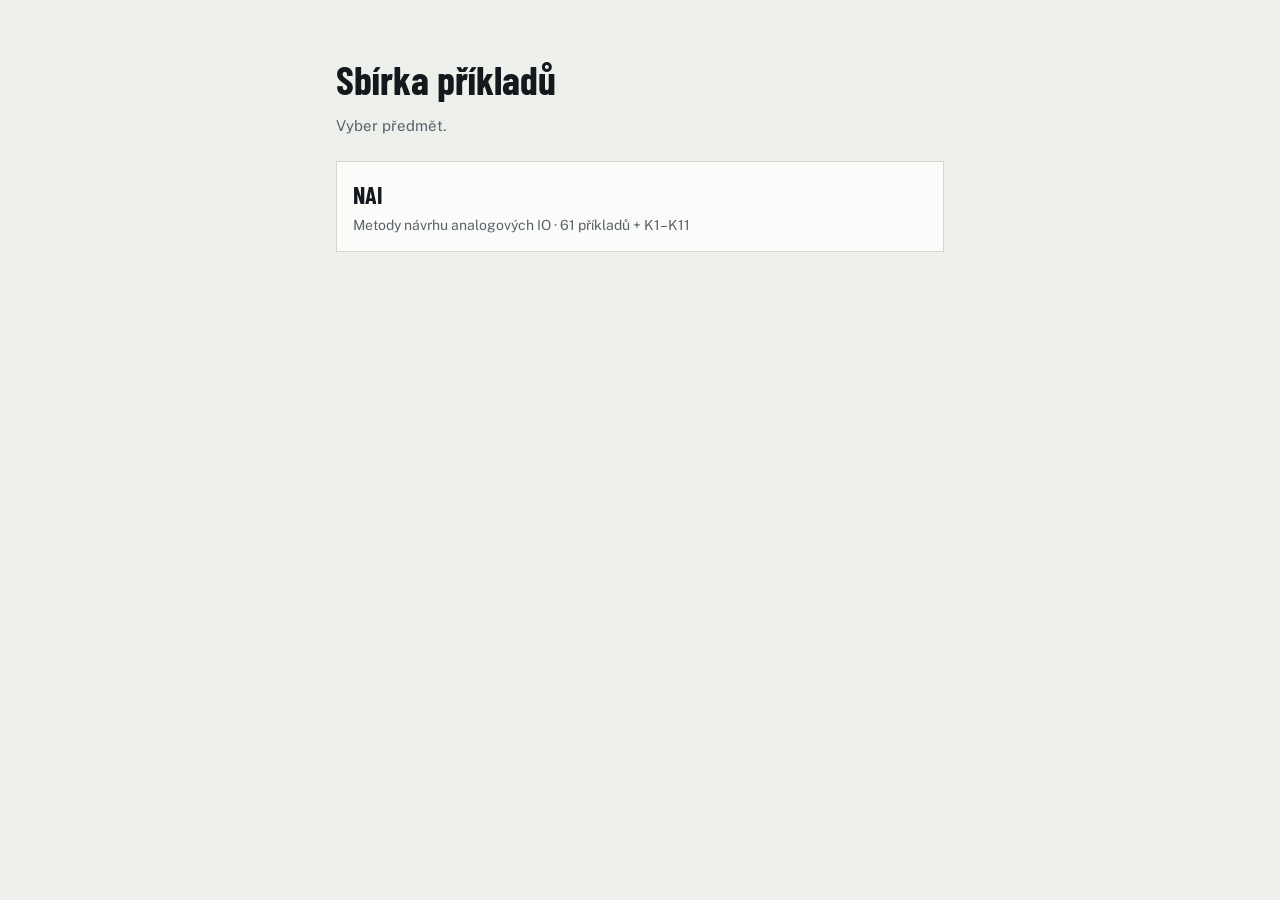
==== index.html @ 672db0f1 "Sbírka: shared app with subjects in data/<subject>/, NAI as the first core/ holds the app (app.js, a" ====
<!doctype html>
<html lang="cs">
<head>
<meta charset="utf-8">
<meta name="viewport" content="width=device-width, initial-scale=1">
<title>Sbírka příkladů</title>
<meta name="description" content="Sbírky příkladů po krocích: vysvětlení a procvičování">
<link rel="preconnect" href="https://fonts.googleapis.com">
<link rel="preconnect" href="https://fonts.gstatic.com" crossorigin>
<link href="https://fonts.googleapis.com/css2?family=Barlow+Condensed:wght@500;600;700&family=Public+Sans:wght@400;600&display=swap" rel="stylesheet">
<link rel="stylesheet" href="core/app.css">
<style>
  .home { max-width: 640px; margin: 0 auto; padding: 48px 16px; }
  .home h1 { font-family: var(--font-display); font-size: 40px; margin: 0 0 4px; }
  .home > p { color: var(--muted); margin: 0 0 24px; }
  .subj { display: grid; gap: 10px; padding: 0; list-style: none; }
  .subj a { display: block; padding: 14px 16px; border: 1px solid var(--rule); border-radius: var(--radius-sm); background: var(--sheet); color: var(--ink); text-decoration: none; }
  .subj a:hover, .subj a:focus-visible { border-color: var(--accent); }
  .subj b { font-family: var(--font-display); font-size: 24px; display: block; }
  .subj span { color: var(--muted); font-size: 14px; }
</style>
</head>
<body>
<main class="home">
  <h1>Sbírka příkladů</h1>
  <p>Vyber předmět.</p>
  <ul class="subj" id="subj"></ul>
</main>
<script src="data/subjects.js"></script>
<script>
document.getElementById("subj").innerHTML = (window.SUBJECTS || []).map(function (s) {
  return '<li><a href="' + s.id + '/"><b>' + s.name + "</b><span>" + s.desc + "</span></a></li>";
}).join("");
</script>
</body>
</html>
---- core/app.css ----
:root {
  --paper: #eef0ec; --sheet: #fbfcfa; --ink: #15191e; --muted: #5a626b; --rule: #d3d8cf;
  --accent: #2148c4; --accent-soft: #e3e9fb; --mark: #b9470f; --mark-soft: #f7e7dc;
  --ok: #17703a; --ok-soft: #e1f2e6; --bad: #a8261b; --bad-soft: #f8e3e0;
  --idea: #6b3fc4; --idea-soft: #efe8fb; --schem-bg: #ffffff;
  --radius: 0px; --radius-sm: 0px; --shadow: none;
  --font-display: "Barlow Condensed", "Arial Narrow", "Roboto Condensed", sans-serif;
  --font-body: "Public Sans", "Segoe UI", system-ui, sans-serif;
  --font-mono: "JetBrains Mono", ui-monospace, "Cascadia Mono", Consolas, monospace;
}
@media (prefers-color-scheme: dark) {
  :root:not([data-theme="light"]) {
    --paper: #121417; --sheet: #1a1d21; --ink: #e7e9ec; --muted: #9aa2ab; --rule: #2e333a;
    --accent: #8aa6ff; --accent-soft: #1f2a4a; --mark: #f0955c; --mark-soft: #3a2416;
    --ok: #6fd393; --ok-soft: #173323; --bad: #ff8a7d; --bad-soft: #3a1d1a;
    --idea: #b794f6; --idea-soft: #2a2140; --schem-bg: #fbfbf8;
    color-scheme: dark;
  }
}
:root[data-theme="dark"] {
  --paper: #121417; --sheet: #1a1d21; --ink: #e7e9ec; --muted: #9aa2ab; --rule: #2e333a;
  --accent: #8aa6ff; --accent-soft: #1f2a4a; --mark: #f0955c; --mark-soft: #3a2416;
  --ok: #6fd393; --ok-soft: #173323; --bad: #ff8a7d; --bad-soft: #3a1d1a;
  --idea: #b794f6; --idea-soft: #2a2140; --schem-bg: #fbfbf8;
  color-scheme: dark;
}

* { box-sizing: border-box; }
html, body { margin: 0; }
body { background: var(--paper); color: var(--ink); font-family: var(--font-body); font-size: 15px; line-height: 1.55; }
button, input { font: inherit; color: inherit; }
:focus-visible { outline: 2px solid var(--accent); outline-offset: 2px; }
sub { font-size: .72em; line-height: 0; }



.app { min-height: 100vh; background: var(--paper); display: grid; grid-template-columns: 280px minmax(0, 1fr); align-items: start; }
/* the page is never wider than the screen: Firefox for Android grows its "layout viewport" to fit anything that sticks
   out, even 1 px (overflow on html doesn't stop it), and the fixed drawers and the sticky schematic then drift with the
   page until they reach that larger edge. clip (not hidden) doesn't make .app a scroller, so sticky still works. */
.app { overflow-x: clip; }
.app > aside { position: sticky; top: 0; height: 100vh; overflow-y: auto; border-right: 1px solid var(--rule); background: var(--sheet); display: flex; flex-direction: column; }
.side-top { position: sticky; top: 0; z-index: 3; background: var(--sheet); }
.brand { padding: 14px 16px 10px; border-bottom: 1px solid var(--rule); display: flex; gap: 10px; align-items: flex-start; justify-content: space-between; }
.brand b { font-family: var(--font-display); font-size: 24px; line-height: 1; display: block; }
.brand span { font-size: 12px; color: var(--muted); display: block; margin-top: 2px; }
.iconbtn { border: 1px solid var(--rule); background: var(--paper); width: 32px; height: 32px; cursor: pointer; font-size: 17px; line-height: 1; flex: none; }
.iconbtn:hover { border-color: var(--accent); color: var(--accent); }
.search { padding: 8px 10px; border-bottom: 1px solid var(--rule); }
.search input { width: 100%; padding: 6px 9px; border: 1px solid var(--rule); background: var(--paper); font-size: 14px; }
.search input:focus { border-color: var(--accent); }
.nores { padding: 14px; font-size: 13px; color: var(--muted); font-style: italic; }
.navtabs { display: flex; flex-wrap: wrap; gap: 4px; padding: 8px 10px; border-bottom: 1px solid var(--rule); }
.navtabs button { border: 1px solid var(--rule); background: var(--paper); padding: 3px 9px; cursor: pointer; font-size: 13px; }
.navtabs button[aria-current="true"] { background: var(--accent); border-color: var(--accent); color: var(--sheet); }
.list { list-style: none; margin: 0; padding: 0 0 8px; }
.list .group { font-family: var(--font-mono); font-size: 11px; letter-spacing: .05em; text-transform: uppercase; color: var(--muted); padding: 12px 14px 5px; }
.list button { width: 100%; text-align: left; border: 0; border-bottom: 1px solid var(--rule); background: transparent; cursor: pointer; display: grid; grid-template-columns: 40px minmax(0, 1fr); gap: 2px 8px; padding: 8px 12px; align-items: baseline; }
.list button:hover { background: var(--paper); }
.list button[aria-current="true"] { background: var(--paper); box-shadow: inset 3px 0 0 var(--accent); }
.list .n { font-family: var(--font-display); font-weight: 700; font-size: 20px; line-height: 1; color: var(--accent); }
.list .t { font-size: 13.5px; line-height: 1.3; }
.list li.chtile { display: none; } /* chapter tiles exist only in the mobile strip */
.list .k { grid-column: 2; display: flex; gap: 8px; align-items: center; font-size: 12px; color: var(--muted); flex-wrap: wrap; }
.pins { display: inline-flex; gap: 3px; }
.pins i { width: 7px; height: 7px; border: 1.5px solid var(--muted); display: block; }
.pins i.on { background: var(--accent); border-color: var(--accent); border-radius: 50%; }
/* Zkouška: a diamond of the same size, filled in its own colour once passed */
.pins i.zk { width: 5px; height: 5px; margin: 0 1.5px; align-self: center; transform: rotate(45deg); }
.pins i.zk.on { background: var(--muted); border-color: var(--muted); border-radius: 0; }
.known { color: var(--ok); font-weight: 700; }
.only { font-style: italic; }
.list { flex: 1 0 auto; }
.side-foot { position: sticky; bottom: 0; z-index: 3; margin-top: auto; background: var(--sheet); border-top: 1px solid var(--rule); font-size: 12.5px; }
.side-foot summary { cursor: pointer; padding: 9px 14px; color: var(--muted); font-variant-numeric: tabular-nums; }
.side-foot .foot-body { padding: 0 12px 12px; display: flex; flex-direction: column; gap: 6px; }
.side-foot .btn { font-size: 12.5px; padding: 4px 10px; text-align: left; }
.side-foot .btn.danger { color: var(--bad); }
.side-foot .btn.danger:hover { border-color: var(--bad); color: var(--bad); }
.side-foot .confirm { border: 1px solid var(--bad); background: var(--bad-soft); padding: 8px 10px; display: flex; flex-direction: column; gap: 6px; }
.side-foot .confirm p { margin: 0; }
.side-foot .confirm div { display: flex; gap: 6px; flex-wrap: wrap; }
.side-foot .msg { color: var(--muted); min-height: 1.2em; margin: 0; }
.side-foot .msg.err { color: var(--bad); }
.sr { position: absolute; left: -9999px; }

main { min-width: 0; background: var(--paper); color: var(--ink); font-family: var(--font-body); container-type: inline-size; }
.sheet { padding: 22px 24px 28px; display: flex; flex-direction: column; gap: 18px; }

.head { display: grid; grid-template-columns: auto minmax(0, 1fr) auto; gap: 2px 18px; align-items: end; border-bottom: 2px solid var(--ink); padding-bottom: 12px; }
.bignum { font-family: var(--font-display); font-weight: 700; font-size: 72px; line-height: .8; color: var(--accent); grid-row: span 2; font-variant-numeric: tabular-nums; }
.head .meta { display: flex; gap: 10px; align-items: center; flex-wrap: wrap; font-size: 13px; color: var(--muted); }
.chip { font-family: var(--font-mono); font-size: 12px; border: 1px solid var(--accent); color: var(--accent); padding: 0 8px; border-radius: var(--radius-sm); }
.head h2 { font-family: var(--font-display); font-weight: 600; font-size: 30px; line-height: 1.05; margin: 0; text-wrap: balance; }
.head .tools { grid-row: span 2; align-self: center; display: flex; gap: 6px; flex-wrap: wrap; justify-content: flex-end; }
.head .tools .btn { white-space: nowrap; }

.btn { border: 1px solid var(--rule); background: var(--sheet); padding: 6px 12px; cursor: pointer; font-size: 13.5px; line-height: 1.3; border-radius: var(--radius-sm); box-shadow: var(--shadow); }
.btn:hover { border-color: var(--accent); color: var(--accent); }
.btn.primary { background: var(--accent); border-color: var(--accent); color: var(--sheet); font-weight: 600; }
.btn.primary:hover { color: var(--sheet); filter: brightness(1.08); }
.btn.good { background: var(--ok-soft); border-color: var(--ok); color: var(--ok); }
.btn[disabled] { opacity: .5; cursor: default; }

.section-label { font-family: var(--font-mono); font-size: 11.5px; letter-spacing: .06em; text-transform: uppercase; color: var(--muted); margin: 0 0 5px; }
.task { display: flex; flex-direction: column; gap: 8px; }
.task .txt { max-width: 80ch; font-size: 16px; }
.given { list-style: none; margin: 0; padding: 0; display: flex; flex-wrap: wrap; gap: 6px; }
.given li { font-family: var(--font-mono); font-size: 12.5px; background: var(--sheet); border: 1px solid var(--rule); padding: 2px 8px; }
.tags { display: flex; flex-wrap: wrap; gap: 6px; }
.tags + .tags { margin-top: 6px; }
.tag { font-size: 12px; padding: 1px 9px; border-radius: 999px; background: var(--idea-soft); color: var(--idea); border: 1px solid transparent; cursor: pointer; }
.tag:hover { border-color: var(--idea); }

/* the steps column keeps its width on wide screens (page zoomed out); the schematic takes the rest */
.grid { display: grid; grid-template-columns: minmax(0, 1fr) min(620px, 47%); gap: 20px; align-items: start; }
/* narrow screens: one page scroll; once the schematic reaches the top it stays there (at most 45 % of the screen tall)
   and the rest scrolls under it */
@container (max-width: 860px) {
  .grid { grid-template-columns: minmax(0, 1fr); }
  .grid .schem { position: sticky; top: 0; z-index: 5; background: var(--paper); padding: calc(env(safe-area-inset-top, 0px) + 6px) 0 6px; margin-top: -6px; }
  .grid .paper { width: min(100%, calc(45dvh * var(--ar))); }
}
.schem { position: sticky; top: calc(env(safe-area-inset-top, 0px) + 12px); display: flex; flex-direction: column; gap: 8px; margin: 0; }
/* the paper is the visible window, as wide as fits (and no taller than the screen); .zoom inside it is the picture with
   everything drawn on it, made --z times larger and shifted by --zx/--zy (fractions of its size) */
.paper { position: relative; background: var(--schem-bg); border: 1px solid var(--rule); border-radius: var(--radius-sm); overflow: hidden; line-height: 0;
  aspect-ratio: var(--ar); width: min(100%, calc((100dvh - 110px) * var(--ar))); margin: 0 auto; touch-action: pan-x pan-y; }
.zoom { position: absolute; left: 0; top: 0; width: calc(var(--z, 1) * 100%); transform: translate(calc(var(--zx, 0) * -100%), calc(var(--zy, 0) * -100%)); }
.paper img { width: 100%; height: auto; display: block; }
.paper svg { position: absolute; inset: 0; width: 100%; height: 100%; pointer-events: none; }
.paper.zoomed { touch-action: none; cursor: grab; }
.zbadge { position: absolute; left: 8px; bottom: 8px; z-index: 2; padding: 2px 9px; border: 1px solid var(--rule); border-radius: 999px; background: var(--sheet); color: var(--ink); font: 600 12px/1.4 var(--font-body); cursor: pointer; box-shadow: 0 2px 8px rgba(0, 0, 0, .15); }
.paper:not(.zoomed) .zbadge { display: none; }
.zfs { position: absolute; right: 8px; bottom: 8px; z-index: 2; width: 28px; height: 28px; display: grid; place-items: center; padding: 0; border: 1px solid var(--rule); border-radius: 8px; background: var(--sheet); color: var(--ink); cursor: pointer; opacity: 0; pointer-events: none; transition: opacity .25s; box-shadow: 0 2px 8px rgba(0, 0, 0, .15); }
/* shown only while the pointer moves over the picture (.moving, set in app.js) */
.paper.moving .zfs, .zfs:hover, .zfs:focus-visible { opacity: 1; pointer-events: auto; }
.paper .zfs svg { position: static; width: 16px; height: 16px; }
/* over the whole window (top layer, see fsApply): as big as fits with a small margin, the page dimmed behind */
.paper.fs { position: fixed; inset: 0; margin: auto; padding: 0; width: min(calc(100vw - 24px), calc((100dvh - 24px) * var(--ar))); height: auto; max-width: none; max-height: none; }
.paper.fs::backdrop { background: rgba(0, 0, 0, .75); }
.legend { display: flex; flex-wrap: wrap; gap: 4px 12px; font-size: 12.5px; color: var(--muted); min-height: 20px; }
.legend span { display: inline-flex; align-items: center; gap: 5px; }
.legend i { width: 12px; height: 12px; border-radius: 3px; display: inline-block; }
.legend .src { width: 100%; color: var(--ink); }
.schem .opts { display: flex; flex-wrap: wrap; gap: 6px 18px; }
.schem label { font-size: 12.5px; color: var(--muted); display: inline-flex; gap: 6px; align-items: center; }

.col { display: flex; flex-direction: column; gap: 12px; min-width: 0; }
/* wide screens: once the problem reaches the top, the schematic stays and the steps column scrolls by itself; past
   either end of the column the page scrolls on. Narrow screens keep one normal page scroll */
@container (min-width: 861px) {
  .grid > .col { position: sticky; top: calc(env(safe-area-inset-top, 0px) + 12px); max-height: calc(100dvh - 24px); overflow-y: auto;
    padding: 0 6px calc(50dvh - 12px) 0; /* half the column's height of room below the last step */ scrollbar-width: thin; scrollbar-color: color-mix(in srgb, var(--muted) 55%, transparent) transparent; }
}
.seg { display: inline-flex; border: 1px solid var(--ink); align-self: flex-start; }
.seg button { border: 0; background: var(--sheet); padding: 6px 14px; cursor: pointer; display: flex; gap: 8px; align-items: baseline; }
.seg button + button { border-left: 1px solid var(--ink); }
.seg button[aria-pressed="true"] { background: var(--ink); color: var(--paper); }
.seg small { font-family: var(--font-mono); font-size: 11.5px; opacity: .75; }
.seg button[disabled] { color: var(--muted); cursor: not-allowed; }
.xtab { align-self: flex-start; }
.notice { background: var(--sheet); border: 1px solid var(--rule); border-left: 4px solid var(--mark); padding: 12px 14px; display: flex; flex-direction: column; gap: 8px; align-items: flex-start; border-radius: var(--radius-sm); }
.notice p { margin: 0; }

/* learn (NAI) steps */
.idea { background: var(--idea-soft); border: 1px solid color-mix(in srgb, var(--idea) 35%, transparent); border-radius: var(--radius); padding: 10px 13px; }
.idea b { color: var(--idea); }
.lsteps { list-style: none; margin: 0; padding: 0; display: flex; flex-direction: column; gap: 8px; }
.lstep { background: var(--sheet); border: 1px solid var(--rule); border-radius: var(--radius); box-shadow: var(--shadow); overflow: hidden; }
.lhead { width: 100%; border: 0; background: transparent; display: flex; gap: 10px; align-items: center; padding: 9px 13px; cursor: pointer; text-align: left; }
.lhead .n { width: 24px; height: 24px; border-radius: 50%; background: var(--paper); border: 1px solid var(--rule); display: grid; place-items: center; font-size: 12px; font-weight: 700; flex: none; }
.lhead .t { font-weight: 600; }
.lstep.on { border-color: var(--accent); }
.lstep.on .lhead { background: var(--accent-soft); }
.lstep.on .lhead .n { background: var(--accent); border-color: var(--accent); color: var(--sheet); }
.lstep.done .lhead .n { background: var(--ok); border-color: var(--ok); color: var(--sheet); }
.lbody { padding: 4px 14px 12px; display: none; }
.lstep.on .lbody, .showall .lbody { display: block; }
.lbody p { margin: 6px 0; }
.eq { background: var(--paper); border-radius: var(--radius-sm); padding: 8px 10px; margin: 8px 0; overflow-x: auto; }
.eq .row { padding: 3px 0; }
.eq .row.gen { color: var(--muted); font-size: 13px; }
.res { display: inline-block; background: var(--ok-soft); color: var(--ok); border: 1px solid var(--ok); border-radius: var(--radius-sm); padding: 3px 10px; font-weight: 700; margin-top: 4px; }
.mem { background: var(--accent-soft); border-radius: var(--radius-sm); padding: 6px 10px; margin-top: 8px; font-size: 13.5px; }
.mem::before { content: "Zapamatuj si: "; font-weight: 700; color: var(--accent); }
.warn { background: var(--mark-soft); border-left: 4px solid var(--mark); border-radius: var(--radius-sm); padding: 8px 11px; margin-top: 10px; font-size: 13.5px; }
.warn::before { content: "Pozor: "; font-weight: 700; color: var(--mark); }
.navrow { display: flex; justify-content: space-between; gap: 8px; flex-wrap: wrap; }
.box { background: var(--sheet); border: 1px solid var(--rule); border-radius: var(--radius); padding: 12px 14px; box-shadow: var(--shadow); }
.box h3 { margin: 0 0 8px; font-size: 15px; }
.tk { display: flex; gap: 10px; align-items: flex-start; padding: 5px 0; border-bottom: 1px dashed var(--rule); }
.tk:last-child { border-bottom: 0; }
.badge { font-size: 11px; padding: 1px 7px; border-radius: 999px; white-space: nowrap; font-weight: 700; margin-top: 3px; }
.badge.on { background: var(--ok-soft); color: var(--ok); }
.badge.add { background: var(--mark-soft); color: var(--mark); }
.badge.der { background: var(--paper); color: var(--muted); }
.kbd { font-size: 12px; color: var(--muted); }

/* cross-links practice <-> explanation */
.xlinks { display: flex; flex-wrap: wrap; gap: 6px; margin-top: 10px; }
.xlink { border: 1px dashed var(--accent); color: var(--accent); background: transparent; font-size: 12.5px; padding: 2px 9px; cursor: pointer; text-align: left; }
.xlink:hover { background: var(--accent-soft); border-style: solid; }
.xnone { font-size: 12.5px; color: var(--muted); font-style: italic; margin-top: 10px; }

/* practice (MPC) steps: a wire with pins */
.suggest { border: 1px solid var(--ok); background: var(--ok-soft); color: var(--ok); padding: 8px 12px; display: flex; gap: 10px; align-items: center; flex-wrap: wrap; }
.psteps { list-style: none; margin: 0; padding: 0; position: relative; }
.psteps::before { content: ""; position: absolute; left: 11px; top: 14px; bottom: 14px; width: 2px; background: var(--rule); }
.pstep { position: relative; display: grid; grid-template-columns: 24px minmax(0, 1fr); gap: 14px; padding: 8px 0 16px; }
.node { width: 24px; height: 24px; display: grid; place-items: center; position: relative; z-index: 1; margin-top: 2px; }
.node::after { content: ""; width: 12px; height: 12px; border: 2px solid var(--muted); background: var(--paper); }
.pstep.active .node::after { border-color: var(--accent); background: var(--accent-soft); }
.pstep.done .node::after { width: 14px; height: 14px; border-radius: 50%; border-color: var(--accent); background: var(--accent); }
.pstep.locked .node::after { border-style: dashed; }
.pstep.focus .pbody { box-shadow: -10px 0 0 -6px var(--accent); }
.pbody { display: flex; flex-direction: column; gap: 8px; min-width: 0; }
.ptitle { display: flex; align-items: baseline; gap: 10px; flex-wrap: wrap; border: 0; background: transparent; padding: 0; text-align: left; cursor: pointer; }
.ptitle[disabled] { cursor: default; }
.step-no { font-family: var(--font-mono); font-size: 12px; color: var(--muted); white-space: nowrap; }
.ptitle h3 { margin: 0; font-size: 17px; font-weight: 600; line-height: 1.3; }
.pstep.locked h3 { color: var(--muted); font-weight: 400; font-style: italic; font-size: 14.5px; }
.answer { display: flex; align-items: center; gap: 8px; flex-wrap: wrap; }
.answer input { width: 9em; padding: 5px 9px; border: 1px solid var(--rule); background: var(--sheet); font-family: var(--font-mono); font-size: 14.5px; font-variant-numeric: tabular-nums; }
.answer input:focus { border-color: var(--accent); }
.unit { font-family: var(--font-mono); font-size: 14px; min-width: 2.5em; }
.fb { font-size: 13px; font-weight: 600; padding: 1px 8px; }
.fb.ok { color: var(--ok); background: var(--ok-soft); }
.fb.bad { color: var(--bad); background: var(--bad-soft); }
.fb.warn { color: var(--muted); }
.row-actions { display: flex; gap: 8px; flex-wrap: wrap; }
.hint { margin: 0; padding: 7px 12px; border-left: 3px solid var(--mark); background: var(--sheet); font-size: 14.5px; max-width: 70ch; }
.hint b { color: var(--mark); }
.noans { margin: 0; font-size: 13px; color: var(--muted); }
/* Zkouška */
.exam { display: flex; flex-direction: column; gap: 10px; }
.extask { margin: 0; }
.zkwrap { position: relative; }
.zcarets { position: absolute; inset: 0; pointer-events: none; overflow: hidden; }
.zcaret { position: absolute; width: 1px; background: var(--c); }
.zcaret::before { content: ""; position: absolute; left: -2px; top: -2px; width: 5px; height: 3px; background: var(--c); }
#zkin { width: 100%; box-sizing: border-box; min-height: 9em; padding: 8px 10px; border: 1px solid var(--rule); background: var(--sheet); color: inherit; font-family: var(--font-mono); font-size: 14.5px; line-height: 1.6; resize: vertical; }
#zkin:focus { border-color: var(--accent); outline: none; }
.zsum { margin: 0; display: flex; gap: 14px; align-items: baseline; }
.zsum span { color: var(--muted); font-size: 13px; }
.zpills { display: flex; flex-wrap: wrap; gap: 6px; margin-top: 6px; }
.zpill { font-family: var(--font-mono); font-size: 13px; padding: 2px 9px; border-radius: 999px; }
.zpill.ok { color: var(--ok); background: var(--ok-soft); }
.zpill.bad { color: var(--bad); background: var(--bad-soft); }
.zskip { margin: 6px 0 0; font-size: 13px; color: var(--muted); }
.ztab { border-collapse: collapse; font-size: 14px; }
.ztab td { padding: 3px 14px 3px 0; border-bottom: 1px solid var(--rule); }
.ztab td + td { font-family: var(--font-mono); }
.solution { border: 1px solid var(--rule); border-top: 3px solid var(--accent); padding: 10px 14px; display: flex; flex-direction: column; gap: 6px; background: var(--sheet); }
.solution .tex { overflow-x: auto; overflow-y: hidden; }
.solution .why { margin: 0; font-size: 14.5px; max-width: 70ch; }
.plot { display: flex; flex-direction: column; gap: 8px; border-top: 1px solid var(--rule); padding-top: 12px; }
.plot p { margin: 0; font-size: 13.5px; color: var(--muted); }
.plot .pbox { background: #fff; border: 1px solid var(--rule); }
.plot .pbox img { display: block; max-width: 100%; height: auto; }

/* pages: patterns and cheat sheet */
.cards { display: flex; flex-direction: column; gap: 12px; }
.card { background: var(--sheet); border: 1px solid var(--rule); padding: 14px 16px; border-radius: var(--radius); }
.card h3 { margin: 0 0 6px; font-family: var(--font-display); font-size: 22px; font-weight: 600; }
.card.focus { outline: 2px solid var(--idea); }
.exl { display: inline-flex; gap: 6px; flex-wrap: wrap; align-items: baseline; }
.exl button { border: 0; background: none; padding: 0; color: var(--accent); text-decoration: underline; text-underline-offset: 3px; cursor: pointer; font-size: 13.5px; }
.exl span { font-size: 13px; color: var(--muted); }
.tbl { overflow-x: auto; }
table { border-collapse: collapse; width: 100%; font-size: 14px; }
td, th { border-bottom: 1px solid var(--rule); padding: 7px 6px; text-align: left; vertical-align: top; }
th { font-family: var(--font-mono); font-size: 11.5px; text-transform: uppercase; color: var(--muted); letter-spacing: .05em; font-weight: 600; }
.consts { display: grid; grid-template-columns: repeat(auto-fit, minmax(150px, 1fr)); gap: 4px 18px; margin: 0; font-variant-numeric: tabular-nums; }
.consts div { display: flex; justify-content: space-between; gap: 10px; border-bottom: 1px dashed var(--rule); padding: 3px 0; }
.consts dt { color: var(--muted); }
.consts dd { margin: 0; font-family: var(--font-mono); font-size: 13px; }

/* bug-report link: floats bottom-right, always visible; main gets room so it never hides the last content */
.report { position: fixed; z-index: 30;
  right: calc(env(safe-area-inset-right, 0px) + 16px); bottom: calc(env(safe-area-inset-bottom, 0px) + 16px);
  display: inline-flex; align-items: center; gap: 7px; padding: 7px 13px;
  background: var(--sheet); color: var(--ink); border: 1px solid var(--ink);
  font-size: 13.5px; font-weight: 600; text-decoration: none; box-shadow: 0 2px 10px rgba(0,0,0,.18); }
.report::before { content: "!"; display: grid; place-items: center; width: 17px; height: 17px; border-radius: 50%;
  background: var(--mark); color: var(--sheet); font-size: 12px; font-weight: 700; }
.report:hover { border-color: var(--accent); color: var(--accent); }
main { padding-bottom: 56px; }
@media print { .report { display: none; } }

@media (max-width: 760px) {
  .app { grid-template-columns: minmax(0, 1fr); }
  .app > aside { position: static; height: auto; overflow: visible; border-right: 0; border-bottom: 1px solid var(--rule); }
  .side-top, .side-foot { position: static; }
  .brand { padding: 10px 14px 8px; }
  .brand span { display: none; }
  .list { display: flex; overflow-x: auto; gap: 0; padding: 0; flex: none; }
  .list .group { display: none; }
  .list li { flex: 0 0 auto; }
  .list li.fold { display: none; }
  .list li.chtile { display: block; }
  .chtile button { background: var(--paper); }
  .chtile .n { font-size: 18px; color: var(--ink); }
  .chtile button[aria-expanded="true"] { background: var(--accent-soft); box-shadow: inset 0 -3px 0 var(--accent); }
  .chtile button[aria-expanded="true"] .n { color: var(--accent); }
  .list button { min-width: 170px; height: 100%; border-right: 1px solid var(--rule); }
  .sheet { padding: 16px 14px 22px; }
  .head { grid-template-columns: auto minmax(0, 1fr); }
  .bignum { grid-column: 1; grid-row: 1 / 3; }
  .head .meta { grid-column: 2; grid-row: 1; }
  .head h2 { grid-column: 2; grid-row: 2; min-width: 0; overflow-wrap: anywhere; }
  .head .tools { grid-column: 1 / -1; grid-row: 3; justify-content: flex-start; }
  .bignum { font-size: 54px; }
  .head h2 { font-size: 24px; }
}
@keyframes flow { to { stroke-dashoffset: var(--dp); } } /* --dp = one dash period, so the loop is seamless */
@keyframes pulse { 0%, 100% { opacity: 1; } 50% { opacity: .55; } }
.ov-arrow { animation: flow 1.1s linear infinite; }
.ov-t { font-family: var(--font-mono); font-weight: 600; }
.ov-box { animation: pulse 1.8s ease-in-out infinite; }
@media (prefers-reduced-motion: reduce) { .ov-arrow, .ov-box { animation: none; } }

.nojs { padding: 24px; }
@media print { .app > aside { display: none; } .app { display: block; } }

/* ---------- formula drawer (closed: only the 28px handle shows) ---------- */
.drawer { position: fixed; right: 0; top: 120px; z-index: 40; display: flex; align-items: center; transform: translateX(calc(100% - 21px - var(--sb, 0px))); transition: transform .35s cubic-bezier(.22, .9, .3, 1); }
.drawer.open { transform: none; }
@media (prefers-reduced-motion: reduce) { .drawer { transition: none; } }
.dhandle { flex: none; width: 22px; height: 64px; margin-right: -1px; position: relative; z-index: 1; padding: 0; border: 1px solid var(--rule); border-right: 0; border-radius: 12px 0 0 12px; background: var(--sheet); box-shadow: -4px 4px 14px rgba(0, 0, 0, .14); color: var(--accent); font-size: 22px; cursor: grab; touch-action: none; user-select: none; }
.dhandle:active { cursor: grabbing; }
.dhandle { transition: width .35s, padding .35s; }
.drawer:not(.open) .dhandle { width: calc(22px + var(--sb, 0px)); padding-right: var(--sbo, 0px); } /* closed: wider by the scrollbar width; --sbo is the part an overlay scrollbar covers */
.dhandle span { display: inline-block; transition: transform .35s; }
.drawer.open .dhandle span { transform: scaleX(-1); }
.dpanel { display: flex; flex-direction: column; width: 380px; height: 420px; max-height: calc(100vh - var(--dt, 120px) - 8px); position: relative; overflow: hidden; padding-bottom: 7px; background: var(--sheet); color: var(--ink); border: 1px solid var(--rule); border-right: 0; border-radius: 14px 0 0 14px; box-shadow: 0 8px 28px rgba(0, 0, 0, .2); }
.dhead { flex: none; padding: 6px 12px; font-family: var(--font-mono); font-size: 11px; letter-spacing: .05em; text-transform: uppercase; color: var(--muted); border-bottom: 1px solid var(--rule); }
.dbody { flex: 1; min-height: 0; overflow: auto; overscroll-behavior: contain; padding: 0 12px 12px; scrollbar-width: thin; scrollbar-color: color-mix(in srgb, var(--muted) 55%, transparent) transparent; }
.dbody::-webkit-scrollbar { width: 6px; height: 6px; }
.dbody::-webkit-scrollbar-thumb { background: color-mix(in srgb, var(--muted) 55%, transparent); border-radius: 3px; }
.dbody::-webkit-scrollbar-track, .dbody::-webkit-scrollbar-corner { background: transparent; }
.dbody h3 { font-family: var(--font-display); font-size: 17px; color: var(--accent); margin: 12px 0 2px; white-space: nowrap; }
.dbody dl { margin: 0; }
.dbody dt { font-size: 12px; color: var(--muted); margin-top: 7px; white-space: nowrap; }
.dbody dd { margin: 0; white-space: nowrap; }
.dgrip { position: absolute; left: 0; right: 0; bottom: 0; height: 7px; cursor: ns-resize; touch-action: none; } /* invisible bottom edge: drag to resize */
@media print { .drawer { display: none; } }

/* ---------- Spolu (live room) ---------- */
.brand-btns { display: flex; gap: 6px; flex: none; }
#rtbtn { position: relative; font-size: 15px; }
#rtbtn.on { border-color: var(--accent); color: var(--accent); }
#rtn { position: absolute; top: -7px; right: -7px; min-width: 16px; height: 16px; padding: 0 4px; border-radius: 8px; background: var(--accent); color: var(--sheet); font: 600 10px/16px var(--font-mono); }
#rtn:empty { display: none; }
.rtpop { position: fixed; inset: auto; top: 58px; left: 12px; width: min(340px, calc(100vw - 24px)); margin: 0; padding: 14px 16px; background: var(--sheet); color: var(--ink); border: 1px solid var(--rule); border-radius: 12px; box-shadow: 0 8px 28px rgba(0, 0, 0, .22); font-size: 13.5px; line-height: 1.45; }
.rtpop h2 { font-family: var(--font-display); font-size: 20px; margin: 0 0 4px; }
.rtpop p { margin: 4px 0 10px; color: var(--muted); }
.rtpop code { font-family: var(--font-mono); color: var(--accent); }
.rtpop label { display: flex; gap: 6px; align-items: center; margin: 8px 0; }
.rtrow { display: flex; gap: 6px; margin: 8px 0; }
.rtrow input { flex: 1; min-width: 0; padding: 6px 9px; border: 1px solid var(--rule); background: var(--paper); color: var(--ink); font: inherit; border-radius: 6px; }
.rtpop .msg { min-height: 1.2em; margin: 6px 0 0; }
.shared { position: absolute; inset: 0; pointer-events: none; line-height: 1.25; }
.pcur { position: absolute; width: 14px; height: 14px; margin: -7px 0 0 -7px; border-radius: 50%; background: var(--c); box-shadow: 0 0 0 4px color-mix(in srgb, var(--c) 30%, transparent); transition: left .06s linear, top .06s linear; }
/* half the original size; the text fills almost the whole height (about 11 px) */
.pin { position: absolute; transform: translate(-50%, calc(-100% - 3.5px)); pointer-events: auto; max-width: 110px; padding: .5px 3px; border: 0; border-radius: 3px; background: var(--c); color: #fff; font: 600 8.75px/1.15 var(--font-body); text-align: left; cursor: pointer; box-shadow: 0 1px 4px rgba(0, 0, 0, .25); }
.pin::after { content: ""; position: absolute; left: 50%; bottom: -3.5px; margin-left: -3px; border: 3.5px solid transparent; border-bottom: 0; border-top-color: var(--c); }
.pin.dot { width: 8px; height: 8px; padding: 0; border-radius: 50%; transform: translate(-50%, -50%); box-shadow: 0 0 0 1.5px #fff, 0 1px 4px rgba(0, 0, 0, .3); }
.pin.dot::after { display: none; }
@media print { .shared { display: none; } }
.rtchip { position: fixed; z-index: 30; right: calc(env(safe-area-inset-right, 0px) + 16px); bottom: calc(env(safe-area-inset-bottom, 0px) + 60px); display: inline-flex; align-items: center; gap: 7px; padding: 5px 12px; border: 1px solid var(--accent); border-radius: 999px; background: var(--sheet); color: var(--accent); font-size: 12.5px; font-weight: 600; cursor: pointer; box-shadow: 0 2px 10px rgba(0, 0, 0, .18); }
.rtchip::before { content: ""; width: 8px; height: 8px; border-radius: 50%; background: #2e9e5b; }
.rtchip[hidden] { display: none; }
@media print { .rtchip { display: none; } }

/* ---------- drawing on the schematic ---------- */
.ink path { fill: none; stroke-width: calc(3px * var(--z, 1) / var(--w, 1)); stroke-linecap: round; stroke-linejoin: round; vector-effect: non-scaling-stroke; }
.paper.inking { touch-action: none; cursor: crosshair; }
.paper.inking.erase { cursor: cell; }
.paper img { user-select: none; -webkit-user-drag: none; }
.ink-bar { position: absolute; top: 0; right: 0; z-index: 2; display: flex; gap: 4px; padding: 8px 8px 22px 36px; line-height: 0; opacity: 0; transition: opacity .18s; }
.ink-bar:hover, .ink-bar:focus-within, .paper.inking .ink-bar { opacity: 1; }
.ink-bar button { width: 30px; height: 30px; display: grid; place-items: center; padding: 0; border: 1px solid var(--rule); border-radius: 8px; background: var(--sheet); color: var(--ink); cursor: pointer; box-shadow: 0 2px 8px rgba(0, 0, 0, .15); }
.ink-bar button[aria-pressed="true"] { background: var(--accent); border-color: var(--accent); color: var(--sheet); }
.ink-bar svg { width: 18px; height: 18px; position: static; }
.ink-bar i { width: 16px; height: 16px; border-radius: 50%; box-shadow: 0 0 0 2px var(--sheet), 0 0 0 3px var(--rule); }
@media print { .ink-bar { display: none; } }

/* ---------- scratchpad drawer (a layer below the formula sheet) ---------- */
.drawer { pointer-events: none; } /* the container is wider/taller than what shows; only handle and panel take clicks */
.drawer > .dhandle, .drawer > .dpanel { pointer-events: auto; }
.drawer.pad { z-index: 39; }
.drawer.pad.up { z-index: 41; } /* no free spot for its handle: lift it above the formulas */
.drawer.pad .dhandle { transform: translateY(var(--hoff, 0px)); }
.drawer.pad .dhandle span, .drawer.pad.open .dhandle span { transform: none; font-size: 17px; }
.phead { display: flex; align-items: center; justify-content: space-between; gap: 8px; padding-top: 5px; padding-bottom: 5px; }
.ink-bar.ptools { position: static; opacity: 1; padding: 0; gap: 4px; text-transform: none; letter-spacing: 0; }
.ptools button { width: 26px; height: 26px; box-shadow: none; }
.ptools .pact { width: auto; padding: 0 8px; font: 600 11.5px/1 var(--font-body); color: var(--accent); }
.ptools .pact:disabled { color: var(--muted); opacity: .5; cursor: default; }
.dbody.padbody { padding: 0; }
.padbody.panning, .padbody.panning * { cursor: grabbing !important; }
.pcanvas { position: relative; min-width: 100%; min-height: 100%; }
.pcanvas textarea { position: absolute; inset: 0; width: 100%; height: 100%; margin: 0; padding: 8px 10px; border: 0; outline: none; resize: none; overflow: hidden; white-space: pre; background: transparent; color: var(--ink); font: 14px/20px var(--font-mono); }
.pcanvas svg { position: absolute; left: 0; top: 0; pointer-events: none; }
.pcanvas.drawing svg { pointer-events: auto; cursor: crosshair; touch-action: none; }
.pcanvas.drawing textarea { pointer-events: none; }

.dbody .fon { background: var(--accent-soft); box-shadow: -12px 0 0 var(--accent-soft), 12px 0 0 var(--accent-soft), -15px 0 0 var(--accent); animation: fpulse 1.4s ease-out; } /* last shadow peeks out as a 3px bar on the left */
@keyframes fpulse { 0%, 30% { background: color-mix(in srgb, var(--accent) 35%, var(--sheet)); } }
.rthelp { margin: 6px 0 10px; padding-left: 18px; color: var(--muted); font-size: 12.5px; }
.rthelp li { margin: 2px 0; }
.rthelp b { color: var(--ink); font-weight: 600; }
.fhead { display: flex; justify-content: space-between; align-items: baseline; gap: 8px; }
.dhint { text-transform: none; letter-spacing: 0; font-family: var(--font-body); font-size: 11px; color: var(--muted); opacity: .8; white-space: nowrap; overflow: hidden; text-overflow: ellipsis; }

/* ---------- Bloky ---------- */
.bhint { font-size: 12.5px; color: var(--muted); margin: 10px 0 12px; }
.blok .bsch { display: flex; flex-wrap: wrap; gap: 10px 22px; margin: 6px 0 8px; }
.blok figure { margin: 0; }
.blok figure svg { width: 210px; max-width: 100%; height: auto; display: block; color: var(--ink); }
.blok figcaption { font-size: 12px; color: var(--muted); text-align: center; margin-top: 2px; }
.bvar { margin: 0 0 10px; padding-left: 18px; }
.bvar li { margin: 2px 0; padding: 2px 6px; border-radius: 6px; }
.bvar .bf { white-space: nowrap; }
.bcrops { display: flex; flex-wrap: wrap; gap: 10px; margin: 0 0 10px; }
.bcrop { display: flex; flex-direction: column; gap: 4px; width: 172px; padding: 6px; border: 1px solid var(--rule); border-radius: 8px; background: var(--paper); color: var(--muted); font-size: 11.5px; text-align: left; cursor: pointer; }
.bcrop:hover { border-color: var(--accent); color: var(--accent); }
.bcrop svg { width: 100%; height: 110px; background: #fff; border-radius: 4px; }
.brel { font-size: 13px; margin: 6px 0 0; }
.brel .xlink { margin: 2px 4px 2px 0; }
.card.blok.bon { outline: 2px solid var(--accent); background: color-mix(in srgb, var(--accent-soft) 40%, var(--sheet)); }
.bvar li.bon { background: var(--accent-soft); box-shadow: inset 3px 0 0 var(--accent); }
.bon { animation: fpulse 1.4s ease-out; }
/* a formula line, given value or table row someone in the room right-clicked */
#main .hon:not(tr), #main tr.hon > td { background: var(--accent-soft); box-shadow: inset 3px 0 0 var(--accent); animation: fpulse 1.4s ease-out; }
#main .hon:not(tr) { border-radius: 4px; }
.tag.blk { background: var(--accent-soft); color: var(--accent); }
.tag.blk:hover { border-color: var(--accent); }
.card.blok.focus { outline: 2px solid var(--accent); }
.tbl tr.focus > td { background: var(--accent-soft); }
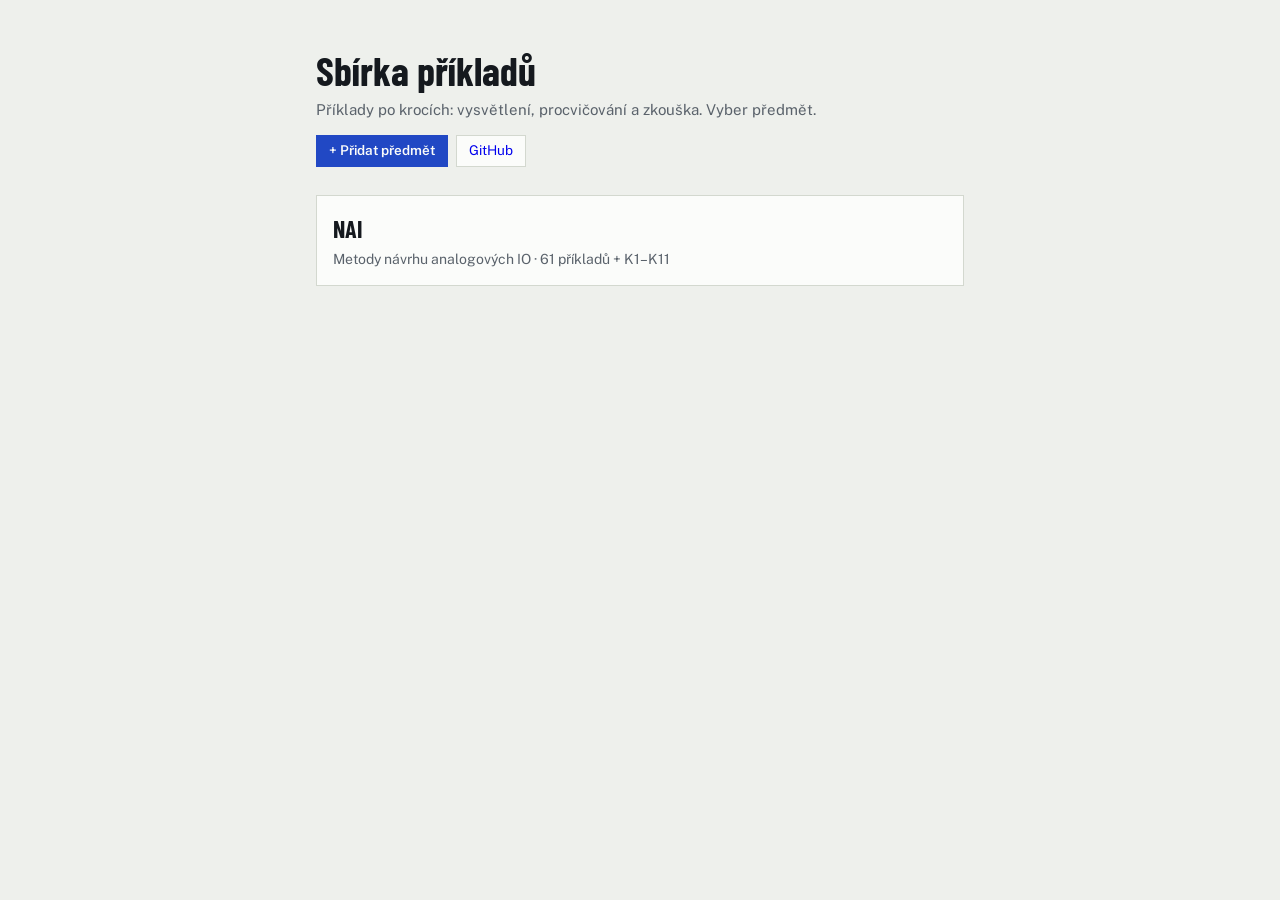
==== commit d86f126d: "Start page: GitHub and Přidat předmět; a page and guide for adding subjects pridat.html: fork button" ====
--- a/index.html
+++ b/index.html
@@ -7,23 +7,18 @@
 <meta name="description" content="Sbírky příkladů po krocích: vysvětlení a procvičování">
 <link rel="preconnect" href="https://fonts.googleapis.com">
 <link rel="preconnect" href="https://fonts.gstatic.com" crossorigin>
-<link href="https://fonts.googleapis.com/css2?family=Barlow+Condensed:wght@500;600;700&family=Public+Sans:wght@400;600&display=swap" rel="stylesheet">
+<link href="https://fonts.googleapis.com/css2?family=Barlow+Condensed:wght@500;600;700&family=Public+Sans:wght@400;600;700&display=swap" rel="stylesheet">
 <link rel="stylesheet" href="core/app.css">
-<style>
-  .home { max-width: 640px; margin: 0 auto; padding: 48px 16px; }
-  .home h1 { font-family: var(--font-display); font-size: 40px; margin: 0 0 4px; }
-  .home > p { color: var(--muted); margin: 0 0 24px; }
-  .subj { display: grid; gap: 10px; padding: 0; list-style: none; }
-  .subj a { display: block; padding: 14px 16px; border: 1px solid var(--rule); border-radius: var(--radius-sm); background: var(--sheet); color: var(--ink); text-decoration: none; }
-  .subj a:hover, .subj a:focus-visible { border-color: var(--accent); }
-  .subj b { font-family: var(--font-display); font-size: 24px; display: block; }
-  .subj span { color: var(--muted); font-size: 14px; }
-</style>
+<link rel="stylesheet" href="core/home.css">
 </head>
 <body>
 <main class="home">
   <h1>Sbírka příkladů</h1>
-  <p>Vyber předmět.</p>
+  <p>Příklady po krocích: vysvětlení, procvičování a zkouška. Vyber předmět.</p>
+  <div class="links">
+    <a class="btn primary" href="pridat.html">+ Přidat předmět</a>
+    <a class="btn" href="https://github.com/machmar/sbirka" target="_blank" rel="noopener">GitHub</a>
+  </div>
   <ul class="subj" id="subj"></ul>
 </main>
 <script src="data/subjects.js"></script>
--- a/core/app.css
+++ b/core/app.css
@@ -114,6 +114,7 @@
 
 /* the steps column keeps its width on wide screens (page zoomed out); the schematic takes the rest */
 .grid { display: grid; grid-template-columns: minmax(0, 1fr) min(620px, 47%); gap: 20px; align-items: start; }
+.grid.nopic { grid-template-columns: minmax(0, 1fr); max-width: 860px; } /* a problem without a picture */
 /* narrow screens: one page scroll; once the schematic reaches the top it stays there (at most 45 % of the screen tall)
    and the rest scrolls under it */
 @container (max-width: 860px) {
@@ -150,7 +151,7 @@
 /* wide screens: once the problem reaches the top, the schematic stays and the steps column scrolls by itself; past
    either end of the column the page scrolls on. Narrow screens keep one normal page scroll */
 @container (min-width: 861px) {
-  .grid > .col { position: sticky; top: calc(env(safe-area-inset-top, 0px) + 12px); max-height: calc(100dvh - 24px); overflow-y: auto;
+  .grid:not(.nopic) > .col { position: sticky; top: calc(env(safe-area-inset-top, 0px) + 12px); max-height: calc(100dvh - 24px); overflow-y: auto;
     padding: 0 6px calc(50dvh - 12px) 0; /* half the column's height of room below the last step */ scrollbar-width: thin; scrollbar-color: color-mix(in srgb, var(--muted) 55%, transparent) transparent; }
 }
 .seg { display: inline-flex; border: 1px solid var(--ink); align-self: flex-start; }
--- a/core/home.css
+++ b/core/home.css
@@ -0,0 +1,32 @@
+/* start page and "Přidat předmět" (on top of app.css, which brings the colours, fonts and .btn) */
+body { background: var(--paper); color: var(--ink); font-family: var(--font-body); }
+.home { max-width: 680px; margin: 0 auto; padding: 48px 16px 64px; line-height: 1.55; }
+.home h1 { font-family: var(--font-display); font-size: 40px; line-height: 1.1; margin: 0 0 6px; }
+.home h2 { font-family: var(--font-display); font-size: 22px; margin: 0 0 4px; }
+.home a:not(.btn) { color: var(--accent); }
+.home code { font-family: var(--font-mono); font-size: .9em; }
+.home .lead, .home > p { color: var(--muted); margin: 0 0 14px; }
+.home .back { margin: 0 0 18px; font-size: 14px; }
+.home .back a { text-decoration: none; }
+a.btn { display: inline-flex; align-items: center; gap: 6px; text-decoration: none; }
+.links { display: flex; flex-wrap: wrap; gap: 8px; margin: 0 0 28px; }
+
+.subj { display: grid; gap: 10px; padding: 0; margin: 0; list-style: none; }
+.home .subj a { display: block; padding: 14px 16px; border: 1px solid var(--rule); border-radius: var(--radius-sm); background: var(--sheet); color: var(--ink); text-decoration: none; }
+.home .subj a:hover, .home .subj a:focus-visible { border-color: var(--accent); }
+.subj b { font-family: var(--font-display); font-size: 24px; display: block; }
+.subj span { color: var(--muted); font-size: 14px; }
+
+.steps { padding: 0; margin: 24px 0; list-style: none; counter-reset: s; display: grid; gap: 14px; }
+.steps > li { position: relative; padding: 16px 16px 14px 56px; border: 1px solid var(--rule); border-radius: var(--radius-sm); background: var(--sheet); counter-increment: s; }
+.steps > li::before { content: counter(s); position: absolute; left: 16px; top: 14px; width: 28px; height: 28px; display: grid; place-items: center; border-radius: 50%; background: var(--accent); color: var(--sheet); font: 700 15px/1 var(--font-body); }
+.steps p { margin: 0 0 10px; }
+.fields { display: grid; grid-template-columns: repeat(auto-fit, minmax(170px, 1fr)); gap: 8px; margin: 0 0 10px; }
+.fields label { display: grid; gap: 3px; font-size: 13px; color: var(--muted); }
+.fields input { min-width: 0; padding: 7px 9px; border: 1px solid var(--rule); border-radius: 6px; background: var(--paper); color: var(--ink); font: 15px var(--font-body); }
+.fields input:focus { outline: 2px solid var(--accent); outline-offset: -1px; }
+.home .hint { color: var(--bad, #c0392b); font-size: 13px; }
+#prompt { width: 100%; box-sizing: border-box; padding: 10px; border: 1px solid var(--rule); border-radius: 6px; background: var(--paper); color: var(--ink); font: 12.5px/1.5 var(--font-mono); resize: vertical; }
+.more { margin-top: 28px; }
+.more ul { padding-left: 20px; margin: 6px 0 0; }
+.more li { margin: 4px 0; }
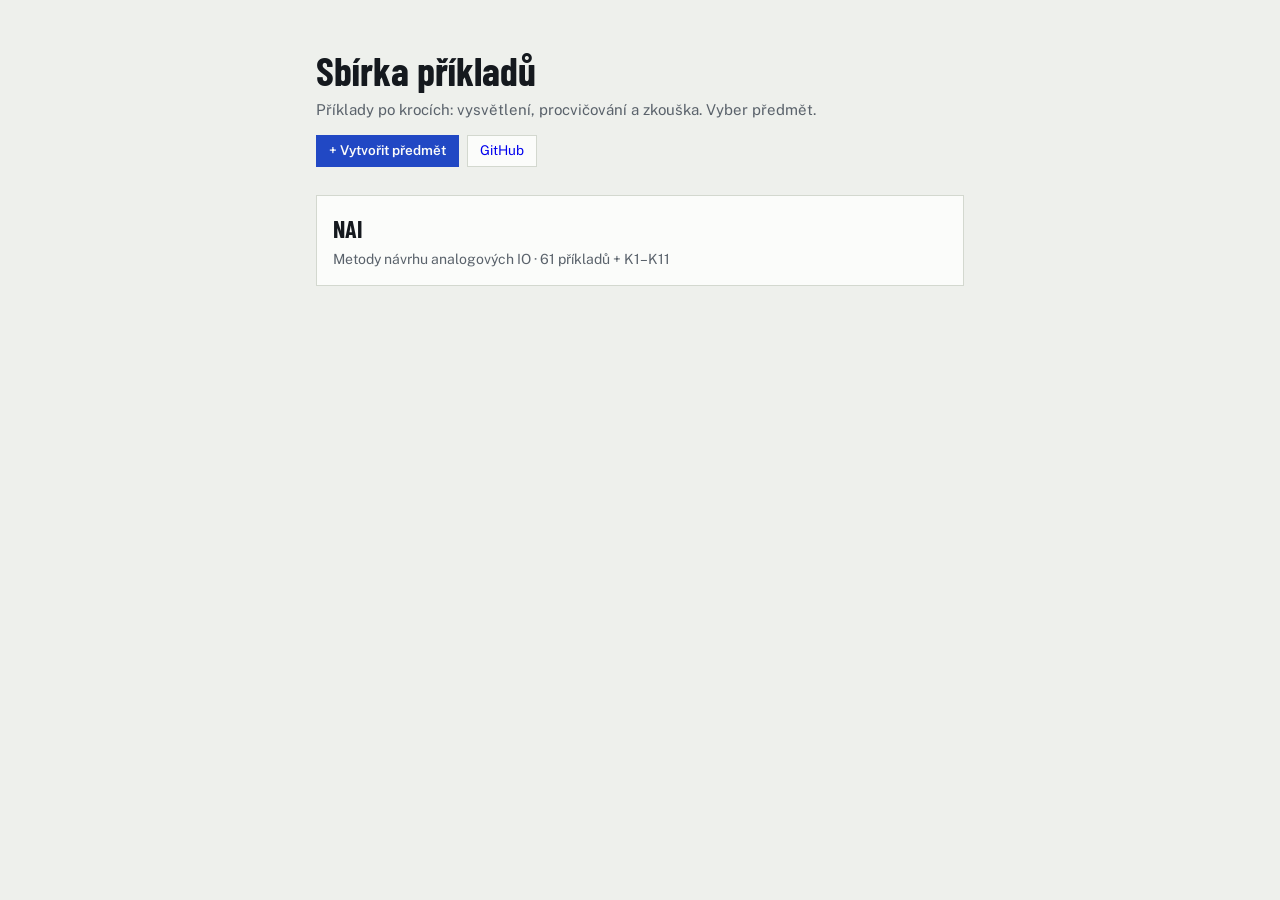
==== commit fa64b248: "Start page button: Vytvořit předmět Co-Authored-By: Claude Opus 5.5 <noreply@anthropic.com>" ====
--- a/index.html
+++ b/index.html
@@ -16,7 +16,7 @@
   <h1>Sbírka příkladů</h1>
   <p>Příklady po krocích: vysvětlení, procvičování a zkouška. Vyber předmět.</p>
   <div class="links">
-    <a class="btn primary" href="pridat.html">+ Přidat předmět</a>
+    <a class="btn primary" href="pridat.html">+ Vytvořit předmět</a>
     <a class="btn" href="https://github.com/machmar/sbirka" target="_blank" rel="noopener">GitHub</a>
   </div>
   <ul class="subj" id="subj"></ul>
